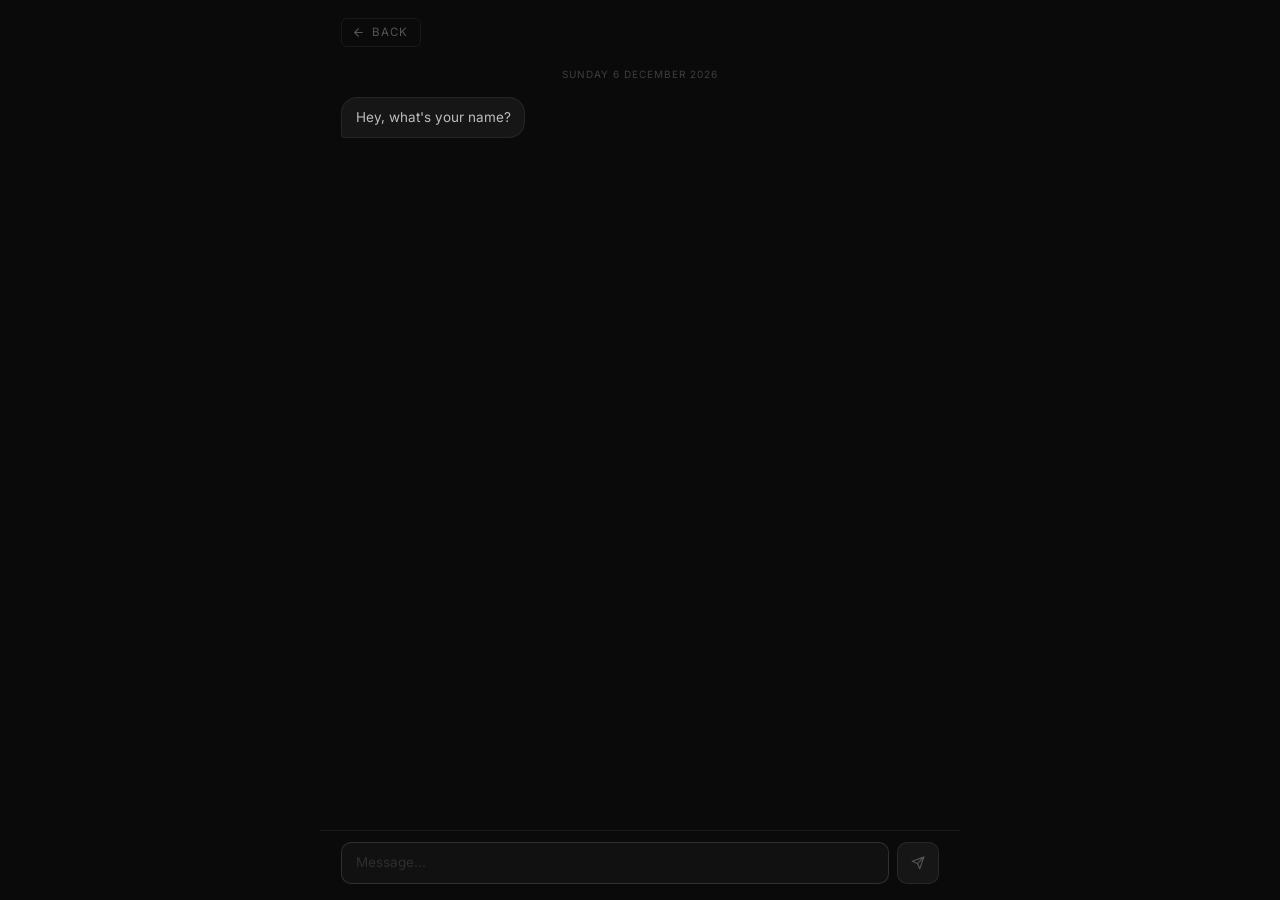
==== contact-form.html @ b7e19ece "Update and rename contact.html to contact-form.html" ====
<!DOCTYPE html>
<html lang="en">
<head>
<meta charset="UTF-8" />
<meta name="viewport" content="width=device-width, initial-scale=1.0"/>
<title>Send a Message — Israel Babalola</title>
<link href="https://fonts.googleapis.com/css2?family=Inter:wght@300;400;500&family=Playfair+Display:ital,wght@0,400;1,400&display=swap" rel="stylesheet"/>
<style>
  *, *::before, *::after { box-sizing: border-box; margin: 0; padding: 0; }

  :root {
    --bg: #0a0a0a;
    --bg2: #111111;
    --text: #f0ede8;
    --muted: #555552;
    --border: rgba(255,255,255,0.06);
  }

  html, body {
    height: 100%;
    background: var(--bg);
    color: var(--text);
    font-family: 'Inter', sans-serif;
    font-size: 15px;
    overflow: hidden;
  }

  /* kill ALL browser chrome on textarea */
  textarea {
    -webkit-appearance: none;
    appearance: none;
    resize: none;
    border-radius: 0;
  }
  textarea::-webkit-resizer { display: none; }
  textarea::-webkit-scrollbar { display: none; }
  textarea { scrollbar-width: none; }

  .chat-shell {
    display: flex;
    flex-direction: column;
    height: 100vh;
    max-width: 640px;
    margin: 0 auto;
  }

  /* ── BACK ── */
  .chat-topbar {
    padding: 1.2rem 1.4rem 0.6rem;
    flex-shrink: 0;
  }
  .back-btn {
    display: inline-flex;
    align-items: center;
    gap: 7px;
    font-size: 11.5px;
    letter-spacing: 0.08em;
    text-transform: uppercase;
    color: var(--muted);
    text-decoration: none;
    border: 1px solid var(--border);
    border-radius: 6px;
    padding: 0.42rem 0.85rem 0.42rem 0.65rem;
    transition: color 0.2s, border-color 0.2s;
  }
  .back-btn:hover { color: var(--text); border-color: rgba(255,255,255,0.14); }
  .back-btn:hover svg { transform: translateX(-2px); }
  .back-btn svg { transition: transform 0.2s; }

  /* ── MESSAGES ── */
  .chat-body {
    flex: 1;
    overflow-y: auto;
    padding: 0.8rem 1.4rem 0.8rem;
    display: flex;
    flex-direction: column;
    gap: 0.55rem;
    scrollbar-width: none;
  }
  .chat-body::-webkit-scrollbar { display: none; }

  .chat-date {
    text-align: center;
    font-size: 10px;
    letter-spacing: 0.1em;
    text-transform: uppercase;
    color: var(--muted);
    margin-bottom: 0.6rem;
    opacity: 0.7;
  }

  .msg {
    display: flex;
    flex-direction: column;
    max-width: 72%;
  }
  .msg.from-me   { align-self: flex-end;   align-items: flex-end; }
  .msg.from-them { align-self: flex-start; align-items: flex-start; }

  .bubble {
    padding: 0.6rem 0.9rem;
    font-size: 13.5px;
    line-height: 1.6;
  }
  .from-them .bubble {
    background: #161616;
    border: 1px solid rgba(255,255,255,0.07);
    border-radius: 16px 16px 16px 4px;
    color: rgba(240,237,232,0.78);
  }
  .from-me .bubble {
    background: #1c2333;
    border-radius: 16px 16px 4px 16px;
    color: var(--text);
  }

  /* typing */
  .typing-wrap { align-self: flex-start; }
  .typing-bubble {
    background: #161616;
    border: 1px solid rgba(255,255,255,0.07);
    border-radius: 16px 16px 16px 4px;
    padding: 0.7rem 0.9rem;
    display: flex;
    align-items: center;
    gap: 4px;
  }
  .typing-dot {
    width: 5px; height: 5px;
    border-radius: 50%;
    background: var(--muted);
    animation: bounce 1.2s infinite ease-in-out;
  }
  .typing-dot:nth-child(2) { animation-delay: 0.16s; }
  .typing-dot:nth-child(3) { animation-delay: 0.32s; }
  @keyframes bounce {
    0%,60%,100% { transform: translateY(0); opacity: 0.3; }
    30% { transform: translateY(-4px); opacity: 1; }
  }

  /* final card */
  .final-card {
    align-self: center;
    margin-top: 0.8rem;
    border: 1px solid rgba(255,255,255,0.07);
    border-radius: 12px;
    padding: 1.2rem 1.4rem;
    text-align: center;
    background: #0f0f0f;
    max-width: 300px;
    animation: msgIn 0.3s ease forwards;
  }
  .final-card-icon {
    width: 36px; height: 36px;
    border-radius: 50%;
    border: 1px solid rgba(255,255,255,0.08);
    display: flex; align-items: center; justify-content: center;
    margin: 0 auto 0.8rem;
    color: rgba(240,237,232,0.3);
  }
  .final-card h4 {
    font-family: 'Playfair Display', serif;
    font-weight: 400;
    font-size: 0.95rem;
    color: var(--text);
    margin-bottom: 0.3rem;
  }
  .final-card p {
    font-size: 12px;
    color: var(--muted);
    line-height: 1.6;
  }

  /* ── SUGGESTIONS (shown for subject step) ── */
  .suggestions {
    display: none;
    flex-wrap: wrap;
    gap: 6px;
    padding: 0.4rem 1.4rem 0.5rem;
    flex-shrink: 0;
  }
  .suggestions.show { display: flex; }
  .suggestion {
    padding: 0.35rem 0.8rem;
    border-radius: 20px;
    border: 1px solid rgba(255,255,255,0.08);
    background: transparent;
    color: rgba(240,237,232,0.45);
    font-family: 'Inter', sans-serif;
    font-size: 12px;
    cursor: pointer;
    transition: border-color 0.2s, color 0.2s, background 0.2s;
  }
  .suggestion:hover {
    border-color: rgba(255,255,255,0.18);
    color: var(--text);
    background: rgba(255,255,255,0.03);
  }

  /* ── INPUT BAR ── */
  .chat-input-bar {
    display: flex;
    align-items: flex-end;
    gap: 8px;
    padding: 0.7rem 1.4rem 1.1rem;
    border-top: 1px solid var(--border);
    background: var(--bg);
    flex-shrink: 0;
  }

  .chat-textarea {
    flex: 1;
    background: #111;
    border: 1px solid rgba(255,255,255,0.08);
    border-radius: 10px;
    color: var(--text);
    font-family: 'Inter', sans-serif;
    font-size: 13.5px;
    line-height: 1.55;
    padding: 0.62rem 0.9rem;
    outline: none;
    resize: none;
    min-height: 42px;
    max-height: 110px;
    transition: border-color 0.2s;
    overflow: hidden;
    display: block;
    width: 100%;
    /* kill webkit junk */
    -webkit-appearance: none;
    appearance: none;
  }
  .chat-textarea::placeholder { color: #2e2e2c; }
  .chat-textarea:focus { border-color: rgba(255,255,255,0.13); }

  .send-btn {
    width: 42px;
    height: 42px;
    min-width: 42px;
    border-radius: 10px;
    background: rgba(255,255,255,0.05);
    border: 1px solid rgba(255,255,255,0.08);
    color: var(--muted);
    cursor: pointer;
    display: flex;
    align-items: center;
    justify-content: center;
    transition: background 0.2s, color 0.2s, border-color 0.2s;
  }
  .send-btn:hover {
    background: rgba(255,255,255,0.09);
    color: var(--text);
    border-color: rgba(255,255,255,0.14);
  }

  @keyframes msgIn {
    from { opacity: 0; transform: translateY(5px); }
    to   { opacity: 1; transform: none; }
  }
  .msg { animation: msgIn 0.22s ease forwards; }

  @media (max-width: 480px) {
    .msg { max-width: 84%; }
  }
</style>
</head>
<body>
<div class="chat-shell">

  <div class="chat-topbar">
    <a href="index.html#contact" class="back-btn">
      <svg width="13" height="13" viewBox="0 0 24 24" fill="none" stroke="currentColor" stroke-width="2" stroke-linecap="round" stroke-linejoin="round"><path d="M19 12H5"/><path d="m12 19-7-7 7-7"/></svg>
      Back
    </a>
  </div>

  <div class="chat-body" id="chatBody">
    <div class="chat-date" id="chatDate"></div>
    <div class="msg from-them">
      <div class="bubble">Hey, what's your name?</div>
    </div>
  </div>

  <div class="suggestions" id="suggestions">
    <button class="suggestion" onclick="useSuggestion(this)">Freelance project</button>
    <button class="suggestion" onclick="useSuggestion(this)">Collaboration</button>
    <button class="suggestion" onclick="useSuggestion(this)">Full-time opportunity</button>
    <button class="suggestion" onclick="useSuggestion(this)">Just saying hi</button>
    <button class="suggestion" onclick="useSuggestion(this)">Something else</button>
  </div>

  <div class="chat-input-bar" id="inputBar">
    <textarea class="chat-textarea" id="chatInput" placeholder="Message..." rows="1"></textarea>
    <button class="send-btn" onclick="handleSend()">
      <svg width="14" height="14" viewBox="0 0 24 24" fill="none" stroke="currentColor" stroke-width="2" stroke-linecap="round" stroke-linejoin="round"><line x1="22" y1="2" x2="11" y2="13"/><polygon points="22 2 15 22 11 13 2 9 22 2"/></svg>
    </button>
  </div>

</div>
<script>
  // Date
  document.getElementById('chatDate').textContent = new Date().toLocaleDateString('en-GB', {
    weekday: 'long', day: 'numeric', month: 'long', year: 'numeric'
  });

  const chatBody   = document.getElementById('chatBody');
  const chatInput  = document.getElementById('chatInput');
  const inputBar   = document.getElementById('inputBar');
  const suggestions = document.getElementById('suggestions');

  let step = 0;
  const data = { name: '', subject: '', message: '' };

  // Varied, human reply pools
  const nameReplies = (name) => pick([
    `${name}, nice one. What brings you here?`,
    `Good to meet you ${name}. What is this about?`,
    `${name}. Got it. So what can I do for you?`,
    `Hey ${name}. What is on your mind?`,
  ]);

  const subjectReplies = [
    "Say less. Tell me more about it.",
    "Alright, I am listening. Go ahead.",
    "Okay. What would you like to say?",
    "Got it. What do you want me to know?",
    "Cool. Drop everything in the box below.",
  ];

  const finalReplies = [
    "Received. I will get back to you within 24 hours.",
    "Perfect. I will hit you back within the day.",
    "Got it, thanks for reaching out. Give me 24 hours.",
    "Message received. Talk soon.",
    "Noted. I will be in touch within 24 hours.",
  ];

  function pick(arr) { return arr[Math.floor(Math.random() * arr.length)]; }

  // Auto-resize
  chatInput.addEventListener('input', function () {
    this.style.height = 'auto';
    this.style.height = Math.min(this.scrollHeight, 110) + 'px';
  });
  chatInput.addEventListener('keydown', function (e) {
    if (e.key === 'Enter' && !e.shiftKey) { e.preventDefault(); handleSend(); }
  });

  function scrollBottom() {
    setTimeout(() => { chatBody.scrollTop = chatBody.scrollHeight; }, 40);
  }

  function addBubble(text, side) {
    const msg = document.createElement('div');
    msg.className = `msg from-${side}`;
    msg.innerHTML = `<div class="bubble">${text}</div>`;
    chatBody.appendChild(msg);
    scrollBottom();
  }

  async function themTyping(delay = 380, duration = 820) {
    await wait(delay);
    const wrap = document.createElement('div');
    wrap.className = 'msg from-them typing-wrap';
    wrap.id = 'typingEl';
    wrap.innerHTML = `<div class="typing-bubble"><div class="typing-dot"></div><div class="typing-dot"></div><div class="typing-dot"></div></div>`;
    chatBody.appendChild(wrap);
    scrollBottom();
    await wait(duration);
    wrap.remove();
  }

  async function themSays(text, delay = 380, duration = 820) {
    await themTyping(delay, duration);
    addBubble(text, 'them');
  }

  function wait(ms) { return new Promise(r => setTimeout(r, ms)); }

  async function handleSend() {
    const val = chatInput.value.trim();
    if (!val) return;
    chatInput.value = '';
    chatInput.style.height = 'auto';

    if (step === 0) {
      data.name = val;
      step = 1;
      addBubble(escHtml(val), 'me');
      inputBar.style.display = 'none';
      await themSays(nameReplies(escHtml(data.name)), 350, 750);
      suggestions.classList.add('show');
      chatInput.placeholder = 'Message...';
      inputBar.style.display = 'flex';
      setTimeout(() => chatInput.focus(), 60);

    } else if (step === 1) {
      // free-type subject
      data.subject = val;
      step = 2;
      suggestions.classList.remove('show');
      addBubble(escHtml(val), 'me');
      inputBar.style.display = 'none';
      await themSays(pick(subjectReplies), 350, 700);
      chatInput.placeholder = 'Type your message...';
      inputBar.style.display = 'flex';
      setTimeout(() => chatInput.focus(), 60);

    } else if (step === 2) {
      data.message = val;
      step = 3;
      addBubble(escHtml(val), 'me');
      inputBar.style.display = 'none';
      await themSays(pick(finalReplies), 500, 900);
      // Final card
      await wait(600);
      const card = document.createElement('div');
      card.className = 'final-card';
      card.innerHTML = `
        <div class="final-card-icon">
          <svg width="16" height="16" viewBox="0 0 24 24" fill="none" stroke="currentColor" stroke-width="1.5" stroke-linecap="round" stroke-linejoin="round"><path d="M20 6 9 17l-5-5"/></svg>
        </div>
        <h4>You are all set.</h4>
        <p>israelbabalola049@gmail.com</p>
      `;
      chatBody.appendChild(card);
      scrollBottom();
    }
  }

  function useSuggestion(btn) {
    chatInput.value = btn.textContent;
    chatInput.focus();
  }

  function escHtml(str) {
    return str.replace(/&/g,'&amp;').replace(/</g,'&lt;').replace(/>/g,'&gt;');
  }

  setTimeout(() => chatInput.focus(), 200);
</script>
</body>
</html>
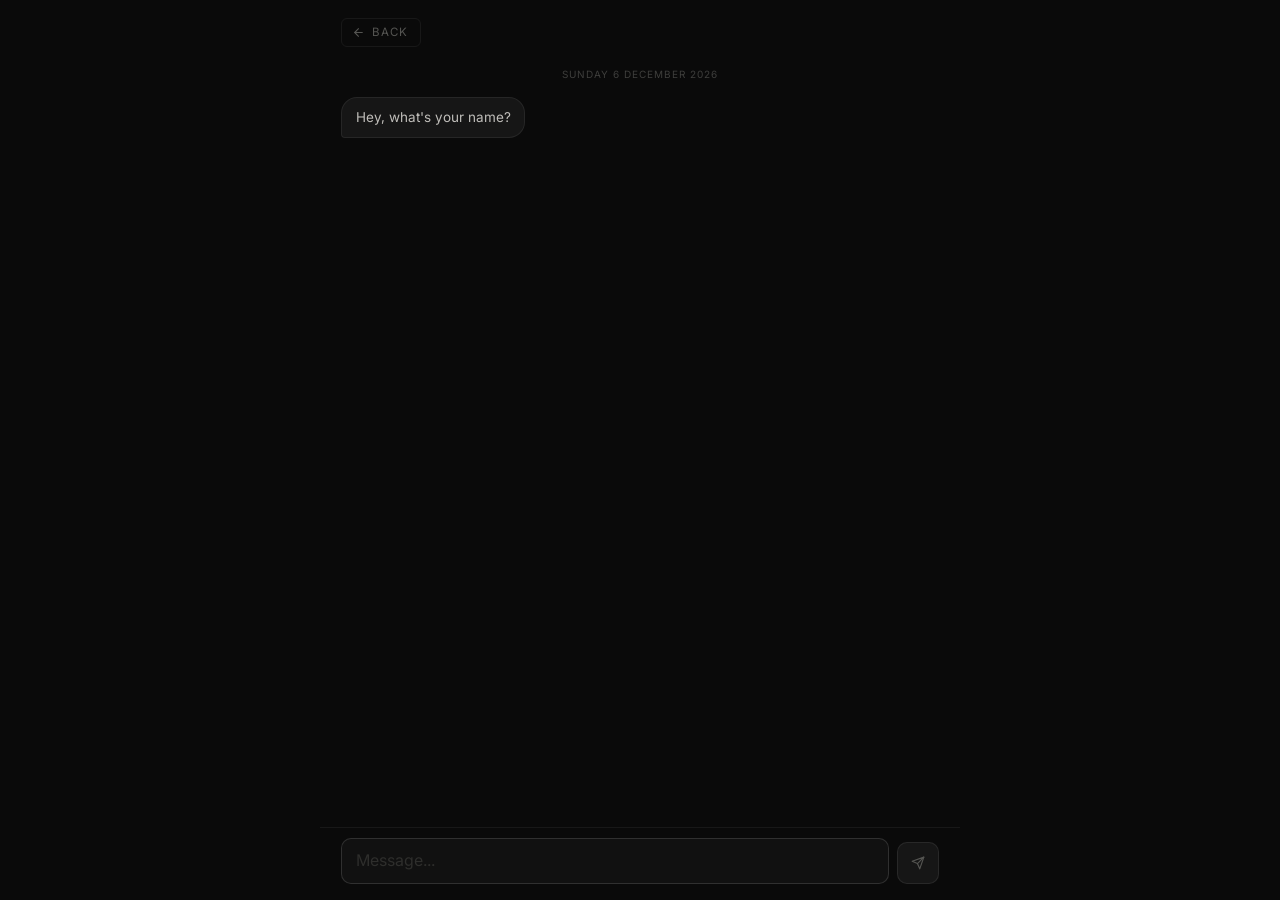
==== commit b9bf1364: "Update print statement from 'Hello' to 'Goodbye'" ====
--- a/contact-form.html
+++ b/contact-form.html
@@ -2,8 +2,8 @@
 <html lang="en">
 <head>
 <meta charset="UTF-8" />
-<meta name="viewport" content="width=device-width, initial-scale=1.0"/>
-<title>Send a Message — Israel Babalola</title>
+<meta name="viewport" content="width=device-width, initial-scale=1.0, viewport-fit=cover"/>
+<title>Send a DM</title>
 <link href="https://fonts.googleapis.com/css2?family=Inter:wght@300;400;500&family=Playfair+Display:ital,wght@0,400;1,400&display=swap" rel="stylesheet"/>
 <style>
   *, *::before, *::after { box-sizing: border-box; margin: 0; padding: 0; }
@@ -23,9 +23,9 @@
     font-family: 'Inter', sans-serif;
     font-size: 15px;
     overflow: hidden;
-  }
-
-  /* kill ALL browser chrome on textarea */
+    -webkit-text-size-adjust: 100%;
+  }
+
   textarea {
     -webkit-appearance: none;
     appearance: none;
@@ -39,14 +39,15 @@
   .chat-shell {
     display: flex;
     flex-direction: column;
-    height: 100vh;
+    height: 100%;
+    height: -webkit-fill-available;
     max-width: 640px;
     margin: 0 auto;
   }
 
-  /* ── BACK ── */
   .chat-topbar {
     padding: 1.2rem 1.4rem 0.6rem;
+    padding-top: max(1.2rem, env(safe-area-inset-top, 1.2rem));
     flex-shrink: 0;
   }
   .back-btn {
@@ -62,15 +63,17 @@
     border-radius: 6px;
     padding: 0.42rem 0.85rem 0.42rem 0.65rem;
     transition: color 0.2s, border-color 0.2s;
+    -webkit-tap-highlight-color: transparent;
+    cursor: pointer;
   }
   .back-btn:hover { color: var(--text); border-color: rgba(255,255,255,0.14); }
-  .back-btn:hover svg { transform: translateX(-2px); }
+  .back-btn:hover svg, .back-btn:active svg { transform: translateX(-2px); }
   .back-btn svg { transition: transform 0.2s; }
 
-  /* ── MESSAGES ── */
   .chat-body {
     flex: 1;
     overflow-y: auto;
+    -webkit-overflow-scrolling: touch;
     padding: 0.8rem 1.4rem 0.8rem;
     display: flex;
     flex-direction: column;
@@ -114,7 +117,6 @@
     color: var(--text);
   }
 
-  /* typing */
   .typing-wrap { align-self: flex-start; }
   .typing-bubble {
     background: #161616;
@@ -138,13 +140,12 @@
     30% { transform: translateY(-4px); opacity: 1; }
   }
 
-  /* final card */
   .final-card {
     align-self: center;
     margin-top: 0.8rem;
     border: 1px solid rgba(255,255,255,0.07);
     border-radius: 12px;
-    padding: 1.2rem 1.4rem;
+    padding: 1.4rem 1.6rem;
     text-align: center;
     background: #0f0f0f;
     max-width: 300px;
@@ -163,15 +164,8 @@
     font-weight: 400;
     font-size: 0.95rem;
     color: var(--text);
-    margin-bottom: 0.3rem;
-  }
-  .final-card p {
-    font-size: 12px;
-    color: var(--muted);
-    line-height: 1.6;
-  }
-
-  /* ── SUGGESTIONS (shown for subject step) ── */
+  }
+
   .suggestions {
     display: none;
     flex-wrap: wrap;
@@ -189,20 +183,21 @@
     font-family: 'Inter', sans-serif;
     font-size: 12px;
     cursor: pointer;
+    -webkit-tap-highlight-color: transparent;
     transition: border-color 0.2s, color 0.2s, background 0.2s;
   }
-  .suggestion:hover {
+  .suggestion:hover, .suggestion:active {
     border-color: rgba(255,255,255,0.18);
     color: var(--text);
     background: rgba(255,255,255,0.03);
   }
 
-  /* ── INPUT BAR ── */
   .chat-input-bar {
     display: flex;
     align-items: flex-end;
     gap: 8px;
     padding: 0.7rem 1.4rem 1.1rem;
+    padding-bottom: max(1.1rem, env(safe-area-inset-bottom, 1.1rem));
     border-top: 1px solid var(--border);
     background: var(--bg);
     flex-shrink: 0;
@@ -215,39 +210,39 @@
     border-radius: 10px;
     color: var(--text);
     font-family: 'Inter', sans-serif;
-    font-size: 13.5px;
     line-height: 1.55;
     padding: 0.62rem 0.9rem;
     outline: none;
-    resize: none;
+    resize: none !important;
     min-height: 42px;
     max-height: 110px;
     transition: border-color 0.2s;
     overflow: hidden;
     display: block;
     width: 100%;
-    /* kill webkit junk */
     -webkit-appearance: none;
     appearance: none;
+    scrollbar-width: none;
+    -ms-overflow-style: none;
+    font-size: max(13.5px, 16px);
   }
   .chat-textarea::placeholder { color: #2e2e2c; }
   .chat-textarea:focus { border-color: rgba(255,255,255,0.13); }
+  .chat-textarea::-webkit-scrollbar { display: none; }
+  .chat-textarea::-webkit-resizer { display: none; }
 
   .send-btn {
-    width: 42px;
-    height: 42px;
-    min-width: 42px;
+    width: 42px; height: 42px; min-width: 42px;
     border-radius: 10px;
     background: rgba(255,255,255,0.05);
     border: 1px solid rgba(255,255,255,0.08);
     color: var(--muted);
     cursor: pointer;
-    display: flex;
-    align-items: center;
-    justify-content: center;
+    display: flex; align-items: center; justify-content: center;
+    -webkit-tap-highlight-color: transparent;
     transition: background 0.2s, color 0.2s, border-color 0.2s;
   }
-  .send-btn:hover {
+  .send-btn:hover, .send-btn:active {
     background: rgba(255,255,255,0.09);
     color: var(--text);
     border-color: rgba(255,255,255,0.14);
@@ -259,14 +254,11 @@
   }
   .msg { animation: msgIn 0.22s ease forwards; }
 
-  @media (max-width: 480px) {
-    .msg { max-width: 84%; }
-  }
+  @media (max-width: 480px) { .msg { max-width: 84%; } }
 </style>
 </head>
 <body>
 <div class="chat-shell">
-
   <div class="chat-topbar">
     <a href="index.html#contact" class="back-btn">
       <svg width="13" height="13" viewBox="0 0 24 24" fill="none" stroke="currentColor" stroke-width="2" stroke-linecap="round" stroke-linejoin="round"><path d="M19 12H5"/><path d="m12 19-7-7 7-7"/></svg>
@@ -276,29 +268,20 @@
 
   <div class="chat-body" id="chatBody">
     <div class="chat-date" id="chatDate"></div>
-    <div class="msg from-them">
-      <div class="bubble">Hey, what's your name?</div>
-    </div>
+    <div class="msg from-them"><div class="bubble">Hey, what's your name?</div></div>
   </div>
 
-  <div class="suggestions" id="suggestions">
-    <button class="suggestion" onclick="useSuggestion(this)">Freelance project</button>
-    <button class="suggestion" onclick="useSuggestion(this)">Collaboration</button>
-    <button class="suggestion" onclick="useSuggestion(this)">Full-time opportunity</button>
-    <button class="suggestion" onclick="useSuggestion(this)">Just saying hi</button>
-    <button class="suggestion" onclick="useSuggestion(this)">Something else</button>
-  </div>
+  <div class="suggestions" id="suggestions"></div>
 
   <div class="chat-input-bar" id="inputBar">
     <textarea class="chat-textarea" id="chatInput" placeholder="Message..." rows="1"></textarea>
-    <button class="send-btn" onclick="handleSend()">
+    <button class="send-btn" id="sendBtn">
       <svg width="14" height="14" viewBox="0 0 24 24" fill="none" stroke="currentColor" stroke-width="2" stroke-linecap="round" stroke-linejoin="round"><line x1="22" y1="2" x2="11" y2="13"/><polygon points="22 2 15 22 11 13 2 9 22 2"/></svg>
     </button>
   </div>
-
 </div>
+
 <script>
-  // Date
   document.getElementById('chatDate').textContent = new Date().toLocaleDateString('en-GB', {
     weekday: 'long', day: 'numeric', month: 'long', year: 'numeric'
   });
@@ -306,38 +289,793 @@
   const chatBody   = document.getElementById('chatBody');
   const chatInput  = document.getElementById('chatInput');
   const inputBar   = document.getElementById('inputBar');
-  const suggestions = document.getElementById('suggestions');
+  const suggestBox = document.getElementById('suggestions');
+  const sendBtn    = document.getElementById('sendBtn');
+
+  // Steps:
+  // 0 → name
+  // 1 → subject (category detected here)
+  // 2 → detail drill-down
+  // 3 → main message / full details
+  // 4 → timeline  [ONLY for: job, freelance, collab]
+  // 5 → email
+  // done
+
+  // Categories that skip the timeline step
+  const NO_TIMELINE_CATS = new Set(['hello', 'feedback', 'general', 'question', 'other']);
 
   let step = 0;
-  const data = { name: '', subject: '', message: '' };
-
-  // Varied, human reply pools
-  const nameReplies = (name) => pick([
-    `${name}, nice one. What brings you here?`,
-    `Good to meet you ${name}. What is this about?`,
-    `${name}. Got it. So what can I do for you?`,
-    `Hey ${name}. What is on your mind?`,
-  ]);
-
-  const subjectReplies = [
-    "Say less. Tell me more about it.",
-    "Alright, I am listening. Go ahead.",
-    "Okay. What would you like to say?",
-    "Got it. What do you want me to know?",
-    "Cool. Drop everything in the box below.",
-  ];
-
-  const finalReplies = [
-    "Received. I will get back to you within 24 hours.",
-    "Perfect. I will hit you back within the day.",
-    "Got it, thanks for reaching out. Give me 24 hours.",
-    "Message received. Talk soon.",
-    "Noted. I will be in touch within 24 hours.",
-  ];
+  let detectedCategory = '';
+  const data = { name: '', subject: '', detail: '', message: '', timeline: '', email: '' };
 
   function pick(arr) { return arr[Math.floor(Math.random() * arr.length)]; }
 
-  // Auto-resize
+  function correlatedReply(input, replyMap, fallbacks) {
+    const lower = input.toLowerCase();
+    for (const [keywords, replies] of replyMap) {
+      if (keywords.some(k => lower.includes(k))) return pick(replies);
+    }
+    return pick(fallbacks);
+  }
+
+  function needsTimeline() {
+    return !NO_TIMELINE_CATS.has(detectedCategory);
+  }
+
+  function detectCategory(input) {
+    const t = input.toLowerCase();
+    if (/\b(job|role|position|full.?time|fulltime|opportunity|hiring|recruit|employ|vacancy|offer)\b/.test(t)) return 'job';
+    if (/\b(freelance|contract|build|develop|website|web|app|project|gig|commission|hire me|work together)\b/.test(t)) return 'freelance';
+    if (/\b(collab|collaboration|collaborate|partner|partnership|together|joint|co-create|team up|join forces)\b/.test(t)) return 'collab';
+    if (/\b(feedback|thoughts|opinion|portfolio|review|saw your|love your work|fan|admire|impressed|great work|nice work)\b/.test(t)) return 'feedback';
+    if (/\b(question|ask|wondering|curious|wanted to know|quick question|asking|advice|help me understand)\b/.test(t)) return 'question';
+    if (/\b(hi|hello|hey|just|checking|saying|introduce|know you|been following|following you|wave|reach out|say hi)\b/.test(t)) return 'hello';
+    if (/\b(idea|concept|thinking|vision|propose|proposal|pitch)\b/.test(t)) return 'collab';
+    return 'general';
+  }
+
+  // ── STEP 0: NAME ──
+  function nameReply(name) {
+    const first = name.split(' ')[0];
+    if (name.length <= 3) return pick([
+      `${name}. Got it. What can I do for you?`,
+      `${name}, okay. What is this about?`,
+      `${name}. Cool. What brings you here?`,
+      `${name}. Alright, talk to me.`,
+    ]);
+    if (name.includes(' ')) return pick([
+      `${first}, good to meet you. What is on your mind?`,
+      `Nice to meet you, ${first}. What can I help with?`,
+      `${first}. What brings you here today?`,
+      `${name} — got it. So what is the move?`,
+      `${first}. Always good. What is up?`,
+    ]);
+    return pick([
+      `${name}. Okay, what is this about?`,
+      `Good to meet you, ${name}. What is on your mind?`,
+      `${name}, what can I do for you?`,
+      `Hey ${name}. What brings you here?`,
+      `${name}, got it. So what are we working with?`,
+      `Nice. So ${name}, what is the move?`,
+      `${name}. What is up?`,
+      `Alright ${name}, talk to me.`,
+      `${name}. Good to meet you. What have you got?`,
+      `${name}, okay. What is going on?`,
+    ]);
+  }
+
+  // ── STEP 1: SUBJECT ──
+  function subjectReply(subject) {
+    const cat = detectedCategory;
+
+    if (cat === 'job') return correlatedReply(subject, [
+      [['frontend','react','vue','next','nuxt','ui','interface'],
+        [
+          "A frontend role, interesting. What is the company and what are they building?",
+          "Frontend dev opportunity. Who is it with and what does the stack look like?",
+          "Got it, frontend. Walk me through the role — company, team, what they are working on.",
+        ]
+      ],
+      [['backend','node','python','django','rails','api','server','database','postgres','mongo'],
+        [
+          "Backend role, noted. What company is this and what does the stack look like?",
+          "Okay, backend. Who is it with and what would I actually be building?",
+          "Got it. Walk me through it — company, team, what is the scope?",
+        ]
+      ],
+      [['fullstack','full stack','full-stack'],
+        [
+          "Fullstack, interesting. Who is the company and what does the product look like?",
+          "Full stack role, okay. What company is this and what are they building?",
+          "Got it. Tell me about the company and what the role involves.",
+        ]
+      ],
+      [['remote','hybrid','onsite','on-site','office','location'],
+        [
+          "Got the setup. Who is the company and what is the role exactly?",
+          "Noted the location. Who is it with and what would I be doing?",
+        ]
+      ],
+      [['senior','lead','head of','principal','staff','manager','director'],
+        [
+          "Senior-level, okay. Who is the company and what does the role scope look like?",
+          "Got it. What company is this with and what would the role actually involve?",
+          "Noted the seniority level. Walk me through the position.",
+        ]
+      ],
+      [['startup','early stage','seed','series'],
+        [
+          "Startup, interesting. What are they building and what is the role?",
+          "Early stage company — I like that. What is the role and what are they working on?",
+          "Okay, a startup. Walk me through the company and what they need.",
+        ]
+      ],
+    ], [
+      "A job opportunity, okay. What is the role and who is it with?",
+      "Interesting. Break it down for me — role, company, what they are looking for.",
+      "Got it. Walk me through the position.",
+      "A role, alright. What company are we talking and what is the scope?",
+      "Noted. What does the opportunity look like exactly?",
+      "Okay. Who is the company and what does the role involve?",
+      "Good to know. Tell me more — what is the position and who is hiring?",
+    ]);
+
+    if (cat === 'freelance') return correlatedReply(subject, [
+      [['website','site','landing page','portfolio','web','webpage'],
+        [
+          "Web project, got it. What kind of site — full build, redesign, or something specific?",
+          "Okay, a website. Who is it for and what is the goal of the project?",
+          "Sounds good. What does the site need to do and who is the audience?",
+          "Website build, okay. Is this from scratch or a redesign?",
+        ]
+      ],
+      [['app','mobile','ios','android','product','saas','platform','dashboard','tool'],
+        [
+          "An app project. Is this mobile, web-based, or both? What problem is it solving?",
+          "Interesting. What kind of app are we talking — what does it need to do?",
+          "App development, okay. Walk me through the concept.",
+          "Got it, a product. What is it and who is it for?",
+        ]
+      ],
+      [['design','ui','ux','brand','logo','visual','identity','figma'],
+        [
+          "Design work, noted. What specifically — UI, branding, full identity system?",
+          "Design-side, got it. What are you trying to build or rebrand?",
+          "Okay, design. What does the scope look like?",
+          "Got it. Is this UI for an existing product or something new?",
+        ]
+      ],
+      [['fix','bug','issue','broken','update','tweak','small change','quick'],
+        [
+          "A quick fix or update, got it. What is broken and what needs to happen?",
+          "Okay, sounds contained. What is the issue and where does it live?",
+          "Got it. Walk me through the problem.",
+        ]
+      ],
+    ], [
+      "Freelance, sounds good. What does the project look like?",
+      "Okay, tell me more about what needs to be built.",
+      "Love it. What is the scope and what are you trying to accomplish?",
+      "Got it. Walk me through the project — what is it, who is it for?",
+      "Freelance project, alright. What does it involve?",
+      "Good. What are we building and what does success look like?",
+      "Okay. What is the project and what do you need from me?",
+    ]);
+
+    if (cat === 'collab') return pick([
+      "Collaboration, interesting. What does that look like — what are you building and where do I come in?",
+      "Always open to the right collab. Tell me what you are thinking.",
+      "Collab could be cool. What is the concept and what would we each bring to it?",
+      "Okay, let's explore it. What is the project and what kind of collaboration are you imagining?",
+      "I am listening. What is it and how do you see us working together?",
+      "Interesting. What is the idea and what stage is it at?",
+      "Tell me about it. What are you working on and what are you looking for?",
+    ]);
+
+    if (cat === 'feedback') return pick([
+      "Feedback is always welcome. Was there something specific you wanted to say or ask about?",
+      "Appreciate you reaching out. What caught your attention — what did you want to share?",
+      "Cool, I want to hear it. What is on your mind?",
+      "Go ahead, what did you think?",
+      "Always good to hear from people who have been following the work. What is on your mind?",
+      "Say it. What stood out to you?",
+      "I am all ears. What did you want to share?",
+    ]);
+
+    if (cat === 'question') return pick([
+      "Of course, go ahead. What did you want to know?",
+      "Happy to answer. What is the question?",
+      "Sure. Ask away.",
+      "Go ahead. What did you want to ask?",
+      "What is the question?",
+      "Shoot. What is on your mind?",
+    ]);
+
+    if (cat === 'hello') return pick([
+      "Ha, no pressure. What is going on?",
+      "Love it. Anything specific on your mind or just wanted to connect?",
+      "Fair enough. What is up?",
+      "Good energy. What brought you here today?",
+      "Cool, always good to meet people. What is on your mind?",
+      "Hey. What is going on?",
+      "Appreciate you reaching out. What is the vibe?",
+    ]);
+
+    return pick([
+      "Say less. Tell me everything.",
+      "Alright, I am all ears. What have you got?",
+      "Okay, tell me more.",
+      "Got it. What do you want me to know?",
+      "Makes sense. What is the full picture?",
+      "Noted. Tell me more.",
+      "Interesting. Walk me through it.",
+      "Go on, I am listening.",
+    ]);
+  }
+
+  // ── STEP 2: DETAIL DRILL-DOWN ──
+  function detailReply(detail) {
+    const cat = detectedCategory;
+
+    if (cat === 'job') return correlatedReply(detail, [
+      [['startup','early stage','seed','series a','series b','small team','scrappy','new company'],
+        [
+          "Startup setup, got it. Tell me the full picture — comp range, remote situation, what I would actually be working on day to day.",
+          "Interesting environment. What are the full details — pay, team size, role scope?",
+          "Okay, sounds scrappy in a good way. What is the complete package — comp, team, expectations?",
+          "Early stage, I hear you. What does the opportunity look like in full?",
+        ]
+      ],
+      [['big company','corporate','enterprise','large','multinational','international','fortune','established'],
+        [
+          "Larger org, understood. What does the comp look like and what would the role actually involve?",
+          "Got the company scale. What is the opportunity in terms of comp, scope, and day-to-day?",
+          "Established company, got it. What are the full details?",
+        ]
+      ],
+      [['remote','fully remote','100% remote','distributed','anywhere'],
+        [
+          "Remote is a good sign. What is the comp and what would the role involve day to day?",
+          "Full remote works. What is the rest of the picture — pay, scope, what they are building?",
+          "Remote works for me. What does the full package look like?",
+        ]
+      ],
+      [['contract','short term','temp','6 month','3 month','one year','fixed term','part time'],
+        [
+          "Contract role, got it. What is the rate and what would the engagement look like?",
+          "Noted the contract setup. What are the full details — duration, scope, compensation?",
+          "Okay, contract basis. Walk me through the full scope and what the rate looks like.",
+        ]
+      ],
+      [['equity','stock','options','ownership','shares'],
+        [
+          "Got it. Tell me the full package — base, equity structure, scope of the role.",
+          "Equity in the mix, interesting. What does the full opportunity look like?",
+        ]
+      ],
+    ], [
+      "Got it. Give me the full picture — compensation, scope, what the team looks like.",
+      "Noted. What else — what is the pay, the team vibe, what would I actually be working on?",
+      "Okay. Tell me everything — comp range, expectations, remote situation, all of it.",
+      "Sounds interesting. What are the full details?",
+      "Got it. What does the full package look like?",
+      "Alright, give me everything. Role scope, comp, team culture.",
+      "Tell me the rest — comp, stack, what day-to-day actually looks like.",
+    ]);
+
+    if (cat === 'freelance') return correlatedReply(detail, [
+      [['client','for a client','someone else','third party','agency','on behalf'],
+        [
+          "Okay, client project. What is the timeline and do you have a budget in mind?",
+          "Got it. Client work. What is the scope and when does it need to be done?",
+          "Client side, understood. Give me the full brief — scope, deadline, budget.",
+          "Client project, noted. What does the brief look like and what is the turnaround?",
+        ]
+      ],
+      [['my own','personal','myself','our company','our team','startup','my business','our product'],
+        [
+          "Your own project, nice. What is the full scope and when are you looking to start?",
+          "Building something of your own, I like that. Tell me the full brief.",
+          "Own project. Give me the details — what needs building, when, and what the goal is.",
+          "Nice. What does the full project look like and when are you trying to ship?",
+        ]
+      ],
+      [['redesign','rebrand','refresh','update','revamp','overhaul'],
+        [
+          "Okay, a redesign. What exists now and what needs to change?",
+          "Revamp, got it. What is the current situation and what are you trying to achieve?",
+          "Redesign work. Tell me what is there now and what you want it to become.",
+          "Got it. What is the existing thing and what does the new version look like?",
+        ]
+      ],
+      [['mvp','minimum viable','prototype','proof of concept','v1','version one','first version'],
+        [
+          "MVP, understood. What are the core features and when do you need it by?",
+          "Okay, MVP mode. What is in scope for v1 and what is the timeline?",
+          "First version, got it. What needs to be in it and when are you trying to launch?",
+        ]
+      ],
+    ], [
+      "Got it. Tell me the full details — timeline, scope, what success looks like for you.",
+      "Okay. Give me everything — what needs to be done, the deadline, and any budget you have in mind.",
+      "Noted. Walk me through the full brief.",
+      "Good. What is the complete picture — deliverables, timeline, budget?",
+      "Sounds good. Drop all the details.",
+      "Got it. What does the full project look like?",
+      "Tell me everything. Scope, deadline, what you need from me.",
+    ]);
+
+    if (cat === 'collab') return correlatedReply(detail, [
+      [['early stage','just an idea','concept stage','rough','thinking','brainstorm','initial'],
+        [
+          "Still in concept mode, okay. Tell me everything you have so far and what you are looking for from me.",
+          "Okay, early days. What does the idea look like and where do you need support?",
+          "Got it. Lay out the full idea — what it is, what stage it is at, and how you see us working together.",
+          "Early stage, I hear you. What is the concept and where do I come in?",
+        ]
+      ],
+      [['in progress','already started','we have','built','existing','live','launched'],
+        [
+          "Something already in motion, interesting. Tell me where it stands and what role you are looking for me to play.",
+          "Got it, not starting from scratch. Tell me about the project and what you need.",
+          "Already underway, okay. What does it look like now and what are you missing?",
+        ]
+      ],
+      [['revenue','split','equity','deal','terms','arrangement','structure','compensation','paid'],
+        [
+          "Okay, you have thought about the structure. Tell me everything — what the project is, who is involved, and what you are proposing.",
+          "Got it. Walk me through the full thing — concept, stage, what the arrangement looks like.",
+        ]
+      ],
+    ], [
+      "Interesting. Who else is involved and what stage is this at?",
+      "Okay, I want to understand the full vision. What stage is the project and what does success look like?",
+      "Got it. Tell me everything — who is involved, what stage it is at, and what you need from me.",
+      "Cool. What does the project look like in detail and where do things stand right now?",
+      "Got it. Give me the full picture — concept, stage, your vision for how this works.",
+      "Alright. What is the full idea and what would my role actually be?",
+    ]);
+
+    if (cat === 'feedback') return correlatedReply(detail, [
+      [['project','specific','this one','that one','the one','piece','feature','page','section'],
+        [
+          "Got it. Tell me what you thought — what stood out, what worked, what didn't?",
+          "I want to hear it. Be honest, what was your read on it?",
+          "Okay, specific project. What did you actually think?",
+          "Go ahead. What landed and what did not?",
+        ]
+      ],
+      [['overall','in general','generally','broadly','as a whole','everything'],
+        [
+          "Overall impression, okay. What is the main thing that landed or didn't?",
+          "Got it. Give me the full picture — what worked, what could be better?",
+          "Overall read, got it. Tell me everything.",
+        ]
+      ],
+      [['loved','amazing','great','brilliant','fire','clean','impressive','incredible','nice'],
+        [
+          "That means a lot. Is there anything specific that stood out?",
+          "Appreciate it. What in particular caught you?",
+          "Good to hear. Anything specific you wanted to say about it?",
+        ]
+      ],
+      [['could be better','not sure','issue','problem','concern','thought about','suggestion','improvement'],
+        [
+          "Say it. I want to hear the honest take.",
+          "Go ahead. What did you notice?",
+          "Appreciated, always better to know. What is the concern?",
+          "Tell me. What would you change?",
+        ]
+      ],
+    ], [
+      "Got it. Tell me everything — what you thought, what you noticed, what you want to say.",
+      "I am all ears. Be as honest as you want.",
+      "Go ahead. What is the full take?",
+      "Good. Tell me what you really thought.",
+      "Lay it on me. What is the read?",
+      "What is the honest take?",
+    ]);
+
+    if (cat === 'question') return correlatedReply(detail, [
+      [['stack','tech','tools','languages','framework','built with','use','using'],
+        [
+          "Good question. Ask me whatever you want to know — I will give you an honest answer.",
+          "Tech question, okay. What specifically did you want to know?",
+          "Happy to talk stack. What is the question?",
+        ]
+      ],
+      [['process','workflow','how do you','approach','method','way you work'],
+        [
+          "Process question, I get those a lot. What specifically did you want to know?",
+          "Happy to walk through it. What part of the process are you curious about?",
+          "Good one. What specifically did you want to understand?",
+        ]
+      ],
+      [['available','availability','free','open','taking on','open to','accepting'],
+        [
+          "Good question. Tell me what you have in mind and I will let you know what is possible.",
+          "Depends on what the project is. Tell me what you have got.",
+          "Let's find out together. What is the opportunity?",
+        ]
+      ],
+    ], [
+      "Got it. Tell me everything — I want to make sure I give you a useful answer.",
+      "Okay. What do you want me to know before I answer?",
+      "Go ahead. What is the full context?",
+      "Drop the details and I will do my best.",
+      "I am listening. What else should I know?",
+      "What is the full picture?",
+    ]);
+
+    if (cat === 'hello') return correlatedReply(detail, [
+      [['followed','following','saw','seen','found','came across','discovered','stumbled'],
+        [
+          "Always good to connect. Is there anything specific on your mind or just wanted to reach out?",
+          "Glad you found the work. What did you want to say?",
+          "Cool, appreciate it. What brought you here today?",
+        ]
+      ],
+      [['work','portfolio','project','built','made','created','designed'],
+        [
+          "Good to hear. Was there something specific that caught your eye?",
+          "Appreciate it. What did you want to say about it?",
+          "Cool. What is on your mind?",
+        ]
+      ],
+      [['network','connect','linkedin','twitter','social','reach out','touch'],
+        [
+          "Always good to expand the network. What is on your mind?",
+          "Happy to connect. Is there anything specific you wanted to talk about?",
+          "Good energy. What brought you here?",
+        ]
+      ],
+    ], [
+      "Cool, always good to meet people. What is the main thing you wanted to get across?",
+      "Good energy. What else do you want me to know?",
+      "Appreciate it. What is on your mind?",
+      "Good stuff. What did you want to say?",
+      "Nice one. Anything else you wanted to share?",
+      "What is the vibe?",
+    ]);
+
+    // general
+    return correlatedReply(detail, [
+      [['actually','so basically','long story','context','background','to give you context','for context'],
+        [
+          "Got the context. Tell me everything — what is the full situation?",
+          "Appreciated. Now give me the full picture.",
+          "Okay, I am up to speed. What is the main thing you want me to know?",
+          "Good context. What is the actual ask?",
+        ]
+      ],
+      [['not sure','not really','kind of','sort of','maybe','i think','i guess','roughly'],
+        [
+          "No worries, we can figure it out. Tell me what you do know.",
+          "That is fine. Give me whatever you have and we will go from there.",
+          "Okay, even the rough idea is helpful. What have you got?",
+          "No stress. What do you know for certain?",
+        ]
+      ],
+    ], [
+      "Got it. Tell me the full story.",
+      "Okay, give me all the details.",
+      "Noted. What else should I know?",
+      "Good. Walk me through everything.",
+      "Received. What is the full picture?",
+      "Alright. Tell me everything.",
+      "Drop it all, I am listening.",
+      "Go on. What is the rest?",
+    ]);
+  }
+
+  // ── STEP 3: MAIN MESSAGE ──
+  function messageReply(message) {
+    const cat = detectedCategory;
+
+    // For non-timeline categories, this is the last content step before email
+    if (!needsTimeline()) {
+      if (cat === 'feedback') return correlatedReply(message, [
+        [['loved','great','amazing','clean','fire','impressive','best','brilliant','incredible'],
+          [
+            "That genuinely means a lot. What email should I reach you on?",
+            "Appreciate that, for real. Drop your email and I will say thanks properly.",
+            "Good to hear. What is your email?",
+          ]
+        ],
+        [['could be better','issue','problem','thing i noticed','suggestion','would change','improvement'],
+          [
+            "Honest feedback is the most useful kind. What email should I reach you on?",
+            "Appreciated, seriously. What is your email so I can follow up?",
+            "That is actually helpful to hear. What email works for you?",
+          ]
+        ],
+      ], [
+        "Good to hear that. What email should I reply to?",
+        "Appreciate you sharing that. What is your email?",
+        "Noted. What is the best email for you?",
+        "Thanks for the honesty. What email should I hit you back on?",
+        "Got it. Drop your email and I will follow up.",
+        "Received. What is your email address?",
+      ]);
+
+      if (cat === 'question') return correlatedReply(message, [
+        [['urgent','need to know','soon','quickly','asap','time sensitive'],
+          [
+            "Got it, I will get back to you fast. What is your email?",
+            "Understood. What email should I hit you back on?",
+          ]
+        ],
+      ], [
+        "Good question, I will get back to you properly. What is your email?",
+        "Noted. I will think it through and get back to you — what is your email?",
+        "Got it. Drop your email and I will reply.",
+        "I want to give you a proper answer. What email should I use?",
+        "Happy to answer that. What is your email address?",
+        "Got everything I need. What email should I reach you on?",
+      ]);
+
+      if (cat === 'hello') return correlatedReply(message, [
+        [['reach out','stay in touch','keep in contact','connect','network'],
+          [
+            "Same energy. Good to connect.",
+            "Always open. Appreciate you reaching out.",
+            "Good to meet you.",
+          ]
+        ],
+        [['loved','fan of','great work','following','inspired','appreciate','admire'],
+          [
+            "That means a lot. Genuinely.",
+            "Appreciate it. Good to hear.",
+            "Means more than you think.",
+          ]
+        ],
+      ], [
+        "Good to meet you.",
+        "Appreciate it.",
+        "Cool, good to hear.",
+        "Nice one. Appreciate you stopping by.",
+        "Good energy.",
+      ]);
+
+      // general
+      return pick([
+        "Got it. What email should I reach you on?",
+        "Received. What is your email address?",
+        "All noted. Drop your email and I will follow up.",
+        "Got it. What email works for you?",
+        "Makes sense. What is your email?",
+        "Understood. What email should I use?",
+      ]);
+    }
+
+    // Timeline categories (job, freelance, collab) — ask for timeline next
+    return correlatedReply(message, [
+      [['urgent','asap','immediately','right away','this week','rush','critical','time sensitive','deadline'],
+        [
+          "Got it, sounds time-sensitive. When are you trying to move on this?",
+          "Noted the urgency. What does the timeline look like exactly?",
+          "Understood. When do you need this by?",
+          "Fast turnaround, noted. What is the exact window?",
+        ]
+      ],
+      [['budget','rate','cost','price','charge','pay','paid','compensation','comp','money','invoice'],
+        [
+          "We can definitely talk numbers. When are you looking to get started?",
+          "Budget conversation, respect it. What is the timeline on your end?",
+          "Noted. When are you trying to kick things off?",
+          "Good that you are thinking about it. When are you looking to move?",
+        ]
+      ],
+      [['excited','love','amazing','huge fan','big fan','admire','your work','been following','fan of','impressed'],
+        [
+          "That genuinely means a lot. When are you thinking of moving on this?",
+          "Appreciate that, for real. What is the timeline looking like?",
+          "Good to hear. When do you want to get started?",
+          "Means a lot. What is the timeline on your end?",
+        ]
+      ],
+      [['idea','concept','vision','early stage','rough','thinking','prototype','mvp','v1'],
+        [
+          "Sounds like you have been thinking about this. When are you looking to move?",
+          "Interesting concept. What is the timeline on your end?",
+          "I want to hear more. When are you trying to get started?",
+          "Good foundation. When are you looking to kick it off?",
+        ]
+      ],
+      [['not much','not a lot','small','simple','quick','minor','small fix','small change','tiny','straightforward'],
+        [
+          "Small scope, got it. When are you looking to get this done?",
+          "Quick project, understood. What is the timeline?",
+          "Noted. When do you need it wrapped?",
+          "Okay, contained. When do you want to start?",
+        ]
+      ],
+      [['call','chat','meet','connect','schedule','zoom','google meet','teams','video','discovery','intro'],
+        [
+          "Sounds good, happy to chat. When are you looking to set that up?",
+          "A call works. What timeline are you working with?",
+          "Got it. When does that need to happen?",
+          "Happy to jump on a call. When are you thinking?",
+        ]
+      ],
+      [['long term','ongoing','retainer','recurring','months','year','extended','partnership'],
+        [
+          "Long-term engagement, noted. When do you want to get things started?",
+          "Ongoing work, understood. What is the kickoff timeline looking like?",
+          "Got it. When are you thinking of getting this underway?",
+          "Extended engagement, interesting. When are you looking to begin?",
+        ]
+      ],
+      [['split','revenue share','equity','stake','partnership deal','terms','structure','arrangement'],
+        [
+          "Okay, we can talk structure. When are you thinking of moving on this?",
+          "Noted. When are you looking to make this happen?",
+          "Got it. When would you want to kick things off?",
+        ]
+      ],
+    ], [
+      "Got it. When are you looking to get moving on this?",
+      "Received. What is the timeline looking like?",
+      "All noted. When are you trying to kick things off?",
+      "Okay. When do you want to start?",
+      "Perfect. What is your timeline on this?",
+      "Cool. When are you thinking?",
+      "Makes sense. What is the timeframe on your end?",
+      "Understood. When would you want this to happen?",
+      "Good. What does the timeline look like?",
+      "Noted. When are you trying to move?",
+    ]);
+  }
+
+  // ── STEP 4: TIMELINE (only reached for job/freelance/collab) ──
+  function timelineReply(timeline) {
+    return correlatedReply(timeline, [
+      [['today','tomorrow','now','asap','right now','this week','monday','tuesday','wednesday','thursday','friday','urgent','immediately','as soon'],
+        [
+          "Short timeline, understood. What email should I reach you on?",
+          "Okay, moving fast then. What is your email?",
+          "Got it, time is a factor. What email works for you?",
+          "Fast turnaround, noted. Drop your email and I will get back to you quickly.",
+          "Moving quickly, got it. What is your email?",
+        ]
+      ],
+      [['next week','couple weeks','two weeks','few weeks','couple of weeks'],
+        [
+          "Next couple of weeks, got it. What email should I reply to?",
+          "That works. What is your email?",
+          "Okay, not too far out. What email should I use?",
+          "Good window. What is your email address?",
+        ]
+      ],
+      [['month','within a month','next month','end of month','30 days','four weeks'],
+        [
+          "Good, that gives us some room. What is your email address?",
+          "No rush then. What email should I reply to?",
+          "A month out, noted. Drop your email and we will take it from there.",
+          "Good amount of runway. What email should I use?",
+        ]
+      ],
+      [['flexible','no rush','whenever','open','anytime','not urgent','chill','relaxed','up to you','whenever works','open to'],
+        [
+          "Flexible timeline, that works. What email should I reach you on?",
+          "No stress then. What is your email?",
+          "Good, no pressure. Drop your email and we will figure it out.",
+          "Flexible works for me too. What email should I use?",
+          "No pressure. What is your email?",
+        ]
+      ],
+      [['not sure','unsure','depends','maybe','possibly','figure out','to be decided','tbd','not decided','not yet'],
+        [
+          "That is fine, we can work it out. What is your email?",
+          "No worries, we can sort that out. What email should I use?",
+          "Understood. Drop your email and we will pick it up from there.",
+          "We can figure out the timeline together. What is your email?",
+          "No problem. What is your email address?",
+        ]
+      ],
+      [['quarter','q1','q2','q3','q4','end of year','year end','few months','couple months','couple of months'],
+        [
+          "Longer horizon, got it. What email should I reach you on?",
+          "Noted, we have some runway. What is your email address?",
+          "Good to know. What email works for you?",
+          "Okay, planning ahead. What is your email?",
+        ]
+      ],
+    ], [
+      "Got it. What email should I reach you on?",
+      "Noted. What is the best email for you?",
+      "Makes sense. Drop your email and I will be in touch.",
+      "Good. What is your email address?",
+      "Okay, what email works for you?",
+      "Got the timeline. What is your email?",
+      "Received. What email should I hit you back on?",
+      "Perfect. What is your email?",
+    ]);
+  }
+
+  // ── EMAIL CONFIRM ──
+  function emailConfirmReply(email) {
+    const lower = email.toLowerCase();
+    if (lower.includes('gmail')) return pick([
+      "Got it, I will hit you back on Gmail. Talk soon.",
+      "Perfect, got everything I need. You will hear from me.",
+      "Gmail, noted. I will be in touch within 24 hours.",
+      "All good. Expect something in your inbox soon.",
+      "Got it. Talk soon.",
+    ]);
+    if (lower.includes('yahoo')) return pick([
+      "Yahoo, noted. You will hear from me soon.",
+      "Got it. I will reach out within 24 hours.",
+      "Perfect. Talk soon.",
+      "Noted. I will be in touch.",
+    ]);
+    if (lower.includes('outlook') || lower.includes('hotmail') || lower.includes('microsoft')) return pick([
+      "Got it. I will reach out on Outlook. Talk soon.",
+      "Perfect. You will hear from me within 24 hours.",
+      "Outlook, noted. Talk soon.",
+    ]);
+    if (lower.includes('icloud')) return pick([
+      "iCloud, got it. I will be in touch soon.",
+      "Perfect. Expect something from me within a day.",
+      "Got it. Talk soon.",
+    ]);
+    if (lower.includes('proton') || lower.includes('protonmail')) return pick([
+      "ProtonMail, noted. I will reach out soon.",
+      "Got it. You will hear from me within 24 hours.",
+      "ProtonMail, got it. Talk soon.",
+    ]);
+    return pick([
+      "Perfect, got everything I need. You will hear from me within 24 hours.",
+      "Got it, I will be in touch. Talk soon.",
+      "Received. I will hit you back within the day.",
+      "All good, you will hear from me. Talk soon.",
+      "Noted. Give me a day and I will reach out.",
+      "Got it. I will be in touch shortly.",
+      "Perfect. Talk soon.",
+      "Received, all noted. Talk soon.",
+    ]);
+  }
+
+  // ── SUGGESTIONS PER STEP ──
+  const stepSuggestions = {
+    1: ['Full-time opportunity', 'Freelance project', 'Collaboration', 'Feedback', 'Just saying hi', 'Got a question'],
+    2: {
+      job:      ['Frontend role', 'Backend role', 'Fullstack role', 'Design role'],
+      freelance:['Website build', 'Web app', 'UI/UX design', 'Full product'],
+      collab:   ['Creative project', 'Tech project', 'Content collab', 'Business venture'],
+      feedback: ['Loved the work', 'Had a thought', 'Something specific', 'Overall impression'],
+      question: ['About your stack', 'About your process', 'Availability', 'Something else'],
+      hello:    ['Been following your work', 'Came across your portfolio', 'Just wanted to connect'],
+      general:  ['Have a question', 'Have an idea', 'Need some help'],
+    },
+    3: [],
+    4: ['This week', 'Next week', 'Within a month', 'Flexible', 'Not sure yet'],
+    5: [],
+  };
+
+  function showSuggestions(stepNum) {
+    suggestBox.innerHTML = '';
+    // 'email' sentinel or explicit null = no suggestions
+    if (stepNum === 'email' || stepNum === null) { suggestBox.classList.remove('show'); return; }
+    let items = [];
+    if (stepNum === 2) {
+      const map = stepSuggestions[2];
+      items = map[detectedCategory] || map['general'];
+    } else {
+      items = stepSuggestions[stepNum] || [];
+    }
+    if (!items.length) { suggestBox.classList.remove('show'); return; }
+    items.forEach(label => {
+      const btn = document.createElement('button');
+      btn.className = 'suggestion';
+      btn.textContent = label;
+      btn.addEventListener('click', () => { chatInput.value = label; chatInput.focus(); });
+      suggestBox.appendChild(btn);
+    });
+    suggestBox.classList.add('show');
+  }
+
+  // ── TEXTAREA AUTO-RESIZE ──
   chatInput.addEventListener('input', function () {
     this.style.height = 'auto';
     this.style.height = Math.min(this.scrollHeight, 110) + 'px';
@@ -345,10 +1083,9 @@
   chatInput.addEventListener('keydown', function (e) {
     if (e.key === 'Enter' && !e.shiftKey) { e.preventDefault(); handleSend(); }
   });
-
-  function scrollBottom() {
-    setTimeout(() => { chatBody.scrollTop = chatBody.scrollHeight; }, 40);
-  }
+  sendBtn.addEventListener('click', handleSend);
+
+  function scrollBottom() { setTimeout(() => { chatBody.scrollTop = chatBody.scrollHeight; }, 40); }
 
   function addBubble(text, side) {
     const msg = document.createElement('div');
@@ -362,7 +1099,6 @@
     await wait(delay);
     const wrap = document.createElement('div');
     wrap.className = 'msg from-them typing-wrap';
-    wrap.id = 'typingEl';
     wrap.innerHTML = `<div class="typing-bubble"><div class="typing-dot"></div><div class="typing-dot"></div><div class="typing-dot"></div></div>`;
     chatBody.appendChild(wrap);
     scrollBottom();
@@ -377,60 +1113,121 @@
 
   function wait(ms) { return new Promise(r => setTimeout(r, ms)); }
 
+  function hideInput() { inputBar.style.display = 'none'; suggestBox.classList.remove('show'); }
+  function showInput(placeholder) {
+    chatInput.placeholder = placeholder;
+    inputBar.style.display = 'flex';
+    setTimeout(() => chatInput.focus(), 60);
+  }
+
+  // email step index is dynamic — track it
+  let emailStep = 5; // default with timeline
+  // gets recalculated after category is known
+
   async function handleSend() {
     const val = chatInput.value.trim();
     if (!val) return;
     chatInput.value = '';
     chatInput.style.height = 'auto';
+    suggestBox.classList.remove('show');
+    addBubble(escHtml(val), 'me');
+    hideInput();
 
     if (step === 0) {
       data.name = val;
       step = 1;
-      addBubble(escHtml(val), 'me');
-      inputBar.style.display = 'none';
-      await themSays(nameReplies(escHtml(data.name)), 350, 750);
-      suggestions.classList.add('show');
-      chatInput.placeholder = 'Message...';
-      inputBar.style.display = 'flex';
-      setTimeout(() => chatInput.focus(), 60);
+      await themSays(nameReply(escHtml(data.name)), 350, 750);
+      showSuggestions(1);
+      showInput('What is this about?');
 
     } else if (step === 1) {
-      // free-type subject
       data.subject = val;
+      detectedCategory = detectCategory(val);
+      // recalc email step based on category
+      emailStep = needsTimeline() ? 5 : 4;
       step = 2;
-      suggestions.classList.remove('show');
-      addBubble(escHtml(val), 'me');
-      inputBar.style.display = 'none';
-      await themSays(pick(subjectReplies), 350, 700);
-      chatInput.placeholder = 'Type your message...';
-      inputBar.style.display = 'flex';
-      setTimeout(() => chatInput.focus(), 60);
+      await themSays(subjectReply(val), 350, 850);
+      showSuggestions(2);
+      showInput('Tell me more...');
 
     } else if (step === 2) {
+      data.detail = val;
+      step = 3;
+      await themSays(detailReply(val), 380, 900);
+      showSuggestions(3);
+      showInput('Tell me everything...');
+
+    } else if (step === 3) {
       data.message = val;
-      step = 3;
-      addBubble(escHtml(val), 'me');
-      inputBar.style.display = 'none';
-      await themSays(pick(finalReplies), 500, 900);
-      // Final card
-      await wait(600);
+      if (detectedCategory === 'hello') {
+        // hello — no timeline, no email, just wrap up
+        step = 99;
+        const helloReply = pick([
+          "Good to hear from you. Appreciate you stopping by.",
+          "Nice one. Always good to connect.",
+          "Appreciated. Take care.",
+          "Same energy. Good to meet you.",
+          "Good stuff. Take it easy.",
+        ]);
+        await themSays(helloReply, 400, 800);
+        await wait(900);
+        const card = document.createElement('div');
+        card.className = 'final-card';
+        card.innerHTML = `
+          <div class="final-card-icon">
+            <svg width="15" height="15" viewBox="0 0 24 24" fill="none" stroke="currentColor" stroke-width="1.5" stroke-linecap="round" stroke-linejoin="round"><path d="M20 6 9 17l-5-5"/></svg>
+          </div>
+          <h4>Message delivered.</h4>
+        `;
+        chatBody.appendChild(card);
+        scrollBottom();
+        await wait(2800);
+        window.location.href = 'index.html';
+      } else if (needsTimeline()) {
+        step = 4;
+        await themSays(messageReply(val), 400, 900);
+        showSuggestions(4);
+        showInput('Timeline or availability...');
+      } else {
+        // feedback, question, general — skip timeline, go to email
+        step = emailStep; // = 4
+        await themSays(messageReply(val), 400, 900);
+        showSuggestions('email');
+        showInput('Your email address...');
+      }
+
+    } else if (step === 4 && needsTimeline()) {
+      // this is the timeline step for job/freelance/collab
+      data.timeline = val;
+      step = 5;
+      await themSays(timelineReply(val), 400, 850);
+      showSuggestions('email');
+      showInput('Your email address...');
+
+    } else if (step === emailStep || (step === 5 && needsTimeline())) {
+      // email step
+      data.email = val;
+      if (!val.includes('@') || !val.includes('.')) {
+        await themSays("Hmm, that does not look right. Can you double-check your email?", 400, 700);
+        showInput('Your email address...');
+        return;
+      }
+      step = 99; // done
+      await themSays(emailConfirmReply(val), 500, 950);
+      await wait(900);
       const card = document.createElement('div');
       card.className = 'final-card';
       card.innerHTML = `
         <div class="final-card-icon">
-          <svg width="16" height="16" viewBox="0 0 24 24" fill="none" stroke="currentColor" stroke-width="1.5" stroke-linecap="round" stroke-linejoin="round"><path d="M20 6 9 17l-5-5"/></svg>
+          <svg width="15" height="15" viewBox="0 0 24 24" fill="none" stroke="currentColor" stroke-width="1.5" stroke-linecap="round" stroke-linejoin="round"><path d="M20 6 9 17l-5-5"/></svg>
         </div>
-        <h4>You are all set.</h4>
-        <p>israelbabalola049@gmail.com</p>
+        <h4>Message delivered.</h4>
       `;
       chatBody.appendChild(card);
       scrollBottom();
+      await wait(2800);
+      window.location.href = 'index.html';
     }
-  }
-
-  function useSuggestion(btn) {
-    chatInput.value = btn.textContent;
-    chatInput.focus();
   }
 
   function escHtml(str) {
